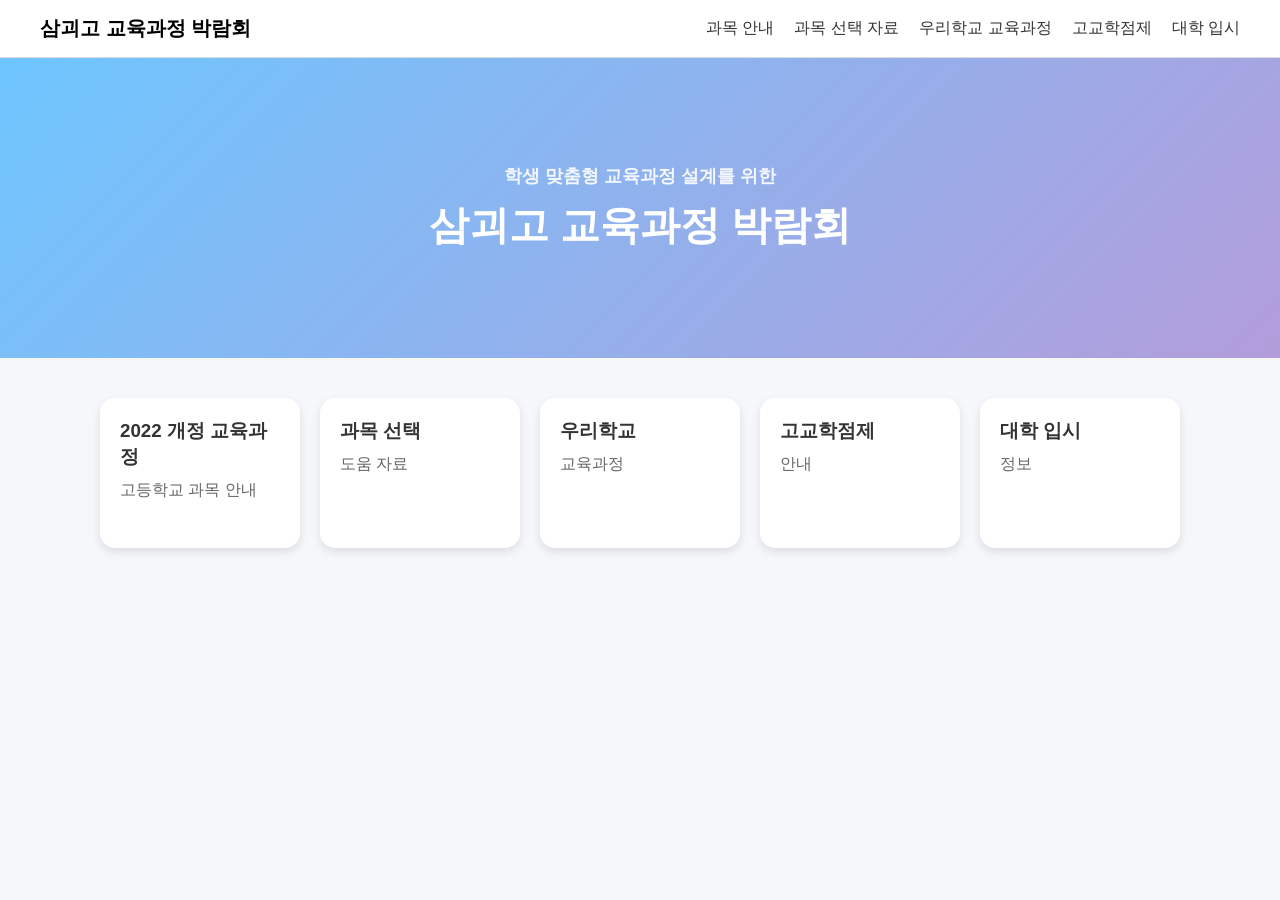
==== index.html @ c1f2e512 "Rename 교육과정박람회.html to index.html" ====
<!DOCTYPE html>
<html lang="ko">
<head>
    <meta charset="UTF-8">
    <title>랜선 교육과정 박람회</title>
    <link href="박람회css.css" rel="stylesheet">
</head>
<body>

    <!-- 헤더 -->
    <header>
        <div class="logo">삼괴고 교육과정 박람회</div>
        <nav>
            <ul>
                <li>과목 안내</li>
                <li>과목 선택 자료</li>
                <li>우리학교 교육과정</li>
                <li>고교학점제</li>
                <li>대학 입시</li>
            </ul>
        </nav>
    </header>

    <!-- 메인 배너 -->
    <section class="hero">
        <div class="hero-text">
            <h2>학생 맞춤형 교육과정 설계를 위한</h2>
            <h1>삼괴고 교육과정 박람회</h1>
        </div>
    </section>

    <!-- 카드 섹션 -->
    <section class="cards">
        <div class="card">
            <h3>2022 개정 교육과정</h3>
            <p>고등학교 과목 안내</p>
        </div>

        <div class="card">
            <h3>과목 선택</h3>
            <p>도움 자료</p>
        </div>

        <div class="card">
            <h3>우리학교</h3>
            <p>교육과정</p>
        </div>

        <div class="card">
            <h3>고교학점제</h3>
            <p>안내</p>
        </div>

        <div class="card">
            <h3>대학 입시</h3>
            <p>정보</p>
        </div>
    </section>

</body>
</html>
---- 박람회css.css ----
/* 기본 설정 */
* {
    margin: 0;
    padding: 0;
    box-sizing: border-box;
    font-family: "Noto Sans KR", sans-serif;
}

body {
    background-color: #f5f7fa;
}

/* 헤더 */
header {
    display: flex;
    justify-content: space-between;
    align-items: center;
    padding: 15px 40px;
    background-color: white;
    border-bottom: 1px solid #ddd;
}

.logo {
    font-weight: bold;
    font-size: 20px;
}

nav ul {
    display: flex;
    list-style: none;
    gap: 20px;
}

nav li {
    cursor: pointer;
    color: #333;
}

/* 배너 */
.hero {
    height: 300px;
    background: linear-gradient(135deg, #6ec6ff, #b39ddb);
    display: flex;
    justify-content: center;
    align-items: center;
    color: white;
    text-align: center;
}

.hero h1 {
    font-size: 40px;
    margin-top: 10px;
}

.hero h2 {
    font-size: 18px;
    opacity: 0.9;
}

/* 카드 영역 */
.cards {
    display: flex;
    justify-content: center;
    gap: 20px;
    padding: 40px;
    flex-wrap: wrap;
}

/* 카드 */
.card {
    width: 200px;
    height: 150px;
    background-color: white;
    border-radius: 15px;
    box-shadow: 0 4px 10px rgba(0,0,0,0.1);
    padding: 20px;
    transition: transform 0.2s;
}

.card:hover {
    transform: translateY(-5px);
}

.card h3 {
    margin-bottom: 10px;
    color: #333;
}

.card p {
    color: #666;
}
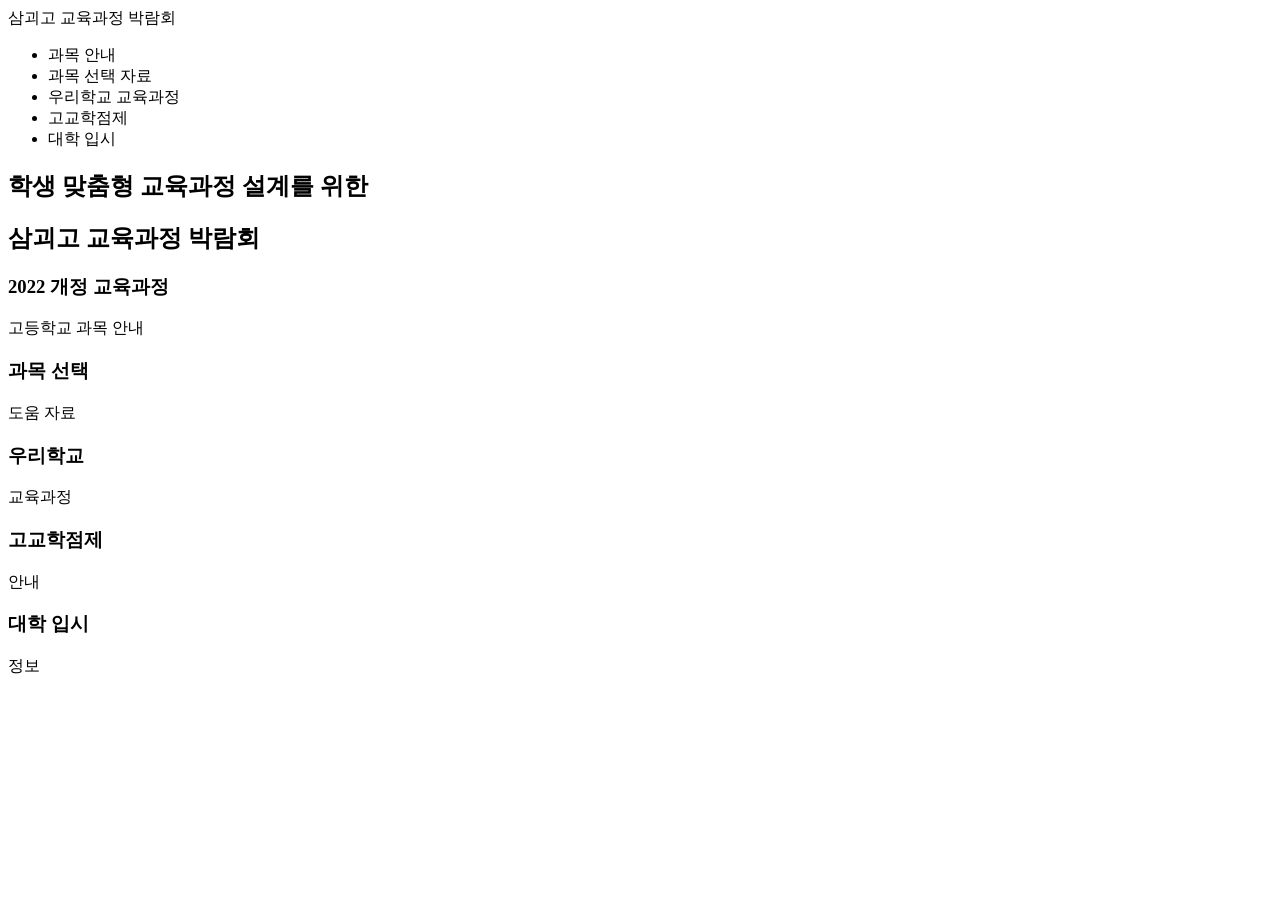
==== commit 94356643: "Update index.html" ====
--- a/index.html
+++ b/index.html
@@ -3,7 +3,7 @@
 <head>
     <meta charset="UTF-8">
     <title>랜선 교육과정 박람회</title>
-    <link href="박람회css.css" rel="stylesheet">
+    <link href="samgoe.css" rel="stylesheet">
 </head>
 <body>
 
